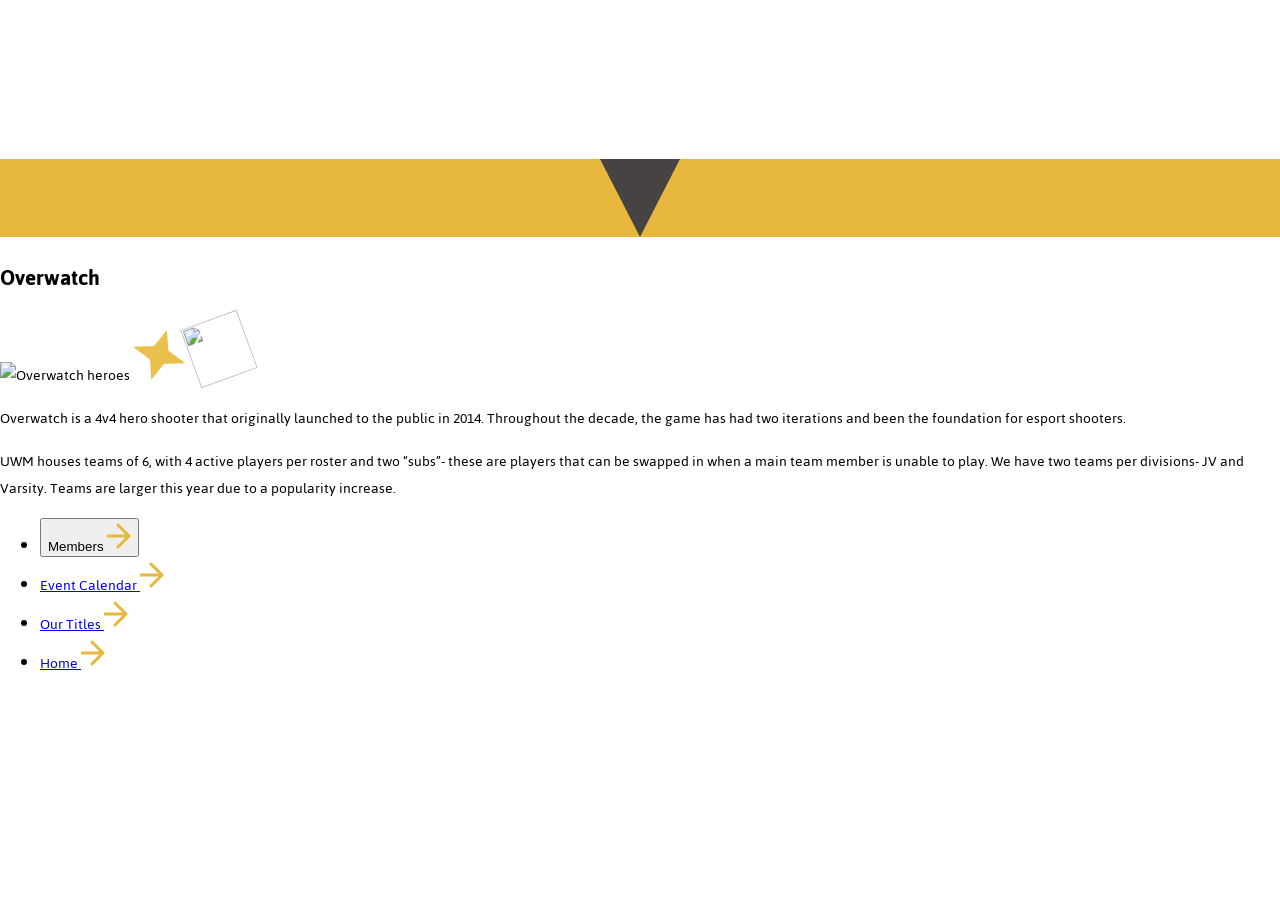
==== overwatch.html @ 7b1d6c19 "updates" ====
<!DOCTYPE html>
<html lang="en">
<head>
  <meta charset="utf-8">
  <title>Overwatch | UWM Esports</title>
  <link href="https://fonts.googleapis.com/css2?family=Jaldi:wght@400;700&display=swap" rel="stylesheet">
  <link href="styles.css" rel="stylesheet">
</head>
<body class="overwatch-page">

  <!-- Looped background video, with a gold tint on top.
       "muted" is required or the browser will block autoplay. -->
  <video class="popout-video" src="videos/overwatch.mp4" autoplay loop muted></video>
  <div class="popout-video-tint"></div>

  <!-- Gold band with the dark triangle -->
  <header class="band popout-band">
    <div class="band-triangle"></div>
  </header>

  <main class="popout-panel">
    <div class="popout-tint">
      <article class="popout-column">

        <!-- Title with gold line -->
        <div class="popout-title-bar">
          <h1 class="popout-heading">Overwatch</h1>
          <div class="popout-line"></div>
        </div>

        <!-- Photo with the two stars on its corner -->
        <div class="popout-photo-wrap">
          <img class="popout-photo" src="images/image23.png" alt="Overwatch heroes">
          <img class="star-large" src="images/star1.svg" alt="">
          <img class="star-small" src="images/star2.svg" alt="">
        </div>

        <!-- Description -->
        <section class="popout-card">
          <div class="popout-card-bar"></div>
          <p class="popout-card-text">Overwatch is a 4v4 hero shooter that originally launched to the public in 2014. Throughout the decade, the game has had two iterations and been the foundation for esport shooters.</p>
          <p class="popout-card-text">UWM houses teams of 6, with 4 active players per roster and two “subs”- these are players that can be swapped in when a main team member is unable to play. We have two teams per divisions- JV and Varsity. Teams are larger this year due to a popularity increase.</p>
        </section>

        <!-- Links -->
        <nav>
          <ul class="popout-links">
            <li>
              <!-- Opens the Members popout on top of this page -->
              <button class="popout-link" popovertarget="members-popout">Members <img class="popout-arrow" src="images/arrow.svg" alt=""></button>
            </li>
            <li>
              <a class="popout-link" href="event-calendar.html">Event Calendar <img class="popout-arrow" src="images/arrow.svg" alt=""></a>
            </li>
            <li>
              <a class="popout-link" href="overwatch-games.html">Our Titles <img class="popout-arrow" src="images/arrow.svg" alt=""></a>
            </li>
            <li>
              <a class="popout-link" href="index.html">Home <img class="popout-arrow" src="images/arrow.svg" alt=""></a>
            </li>
          </ul>
        </nav>

      </article>
    </div>
  </main>

  <!-- OVERWATCH MEMBERS POPOUT -->
  <div class="popout" popover id="members-popout">

    <main class="members-panel">

      <h2 class="members-heading">Overwatch Members</h2>

      <article class="members-card">
        <div class="roster">

          <h3 class="roster-label">Players:</h3>

          <!-- Varsity team -->
          <section class="team">
            <h4 class="team-name">UWM Black - Varsity</h4>
            <ul class="team-list">
              <li>@Just Noah - JustNoah</li>
              <li>@shinboner - shinbone</li>
              <li>@marcos - frustrater</li>
              <li>@meow - distinctish</li>
              <li>@Xandaddio - Xeevee</li>
            </ul>
            <p class="sub-label">Subs</p>
            <ul class="team-list">
              <li>@Divine/Spencer - Divine</li>
              <li>@GrumpyHP - GrumpyHP</li>
            </ul>
          </section>

          <!-- JV team -->
          <section>
            <h4 class="team-name">UWM White - JV</h4>
            <ul class="team-list">
              <li>@Saiyan_Roar - SaiyanRoar</li>
              <li>@Face - GuyWithAFace</li>
              <li>@Phantasmically - Phantasmic</li>
              <li>@Rice - FlaxSeal</li>
              <li>@dmsnaz - dmsnaz</li>
              <li>@Arc - Arctic</li>
              <li>@LessyTheAlien👽 - Lessy</li>
              <li>@Jimxx - JIMXX</li>
              <li>@skips - Michael</li>
            </ul>
          </section>

        </div>
      </article>

      <a class="home-button members-home-button" href="index.html">Home</a>

    </main>

    <div class="members-stripe"></div>

  </div>

</body>
</html>
---- styles.css ----
/* ---------- COLORS (from the Figma file) ---------- */
:root {
  --dusty-black: #474343;
  --gold: #E7B73E;
  --light-gold: #EAC04C;
  --white: #FFFFFF;
  --black: #000000;
}

/* ---------- PAGE ---------- */
body {
  margin: 0;
  font-family: "Jaldi", sans-serif;
  background-color: var(--white);
  color: var(--black);
}

/* ---------- HEADER ---------- */
.header {
  display: flex;
  flex-direction: column;
  align-items: center;
}

/* The wide photo across the top, with a gold line under it */
.banner-photo {
  width: 100%;
  height: 200px;
  object-fit: cover;
  border-bottom: 6px solid var(--light-gold);
}

.site-title {
  margin: 30px 0 0 0;
  padding-bottom: 10px;
  width: 600px;
  text-align: center;
  font-size: 72px;
  font-weight: 700;
  border-bottom: 6px solid var(--light-gold);
}

/* ---------- MAIN ---------- */
.main {
  display: flex;
  justify-content: center;
  padding: 30px 0;
}

.home {
  display: flex;
  flex-direction: column;
  align-items: center;
  width: 700px;
}

/* ---------- WELCOME ---------- */
.welcome {
  display: flex;
  flex-direction: column;
  align-items: center;
  margin-bottom: 40px;
}

/* The photo has a see-through gold tint in Figma.
   Add it to the image itself when you export it. */
.players-photo {
  width: 400px;
  height: 205px;
  object-fit: cover;
  margin-bottom: 20px;
}

.welcome-text {
  margin: 0;
  font-size: 24px;
  line-height: 30px;
  text-align: center;
}

/* ---------- MENU ---------- */
.menu {
  width: 100%;
  padding: 50px 0;
  background-color: var(--dusty-black);
  border-radius: 50px;
}

.menu-list {
  display: flex;
  flex-direction: column;
  align-items: center;
  gap: 20px;
  margin: 0;
  padding: 0;
  list-style: none;
}

.menu-button {
  display: block;
  width: 400px;
  padding: 10px 0;
  background-color: var(--gold);
  border-radius: 100px;
  color: var(--white);
  font-size: 24px;
  font-weight: 700;
  text-align: center;
  text-decoration: none;
  transition: transform 0.2s, background-color 0.2s;
}

/* Hover: the button turns white-gold, text turns dark, and it grows a little */
.menu-button:hover {
  background-color: var(--white);
  color: var(--dusty-black);
  transform: scale(1.05);
}

/* ---------- FOOTER ---------- */
.footer {
  display: flex;
  justify-content: center;
  align-items: flex-end;
  height: 80px;
  background-color: var(--gold);
}

/* A triangle made with borders: the two side borders are see-through,
   and the bottom border is the white triangle itself. */
.triangle {
  width: 0;
  height: 0;
  border-left: 45px solid transparent;
  border-right: 45px solid transparent;
  border-bottom: 70px solid var(--white);
}

/* ---------- ABOUT PAGE COLORS ---------- */
:root {
  --pale-gold: rgba(234, 192, 76, 0.3);
  --card-gold: rgba(231, 183, 62, 0.6);
}

/* ---------- ABOUT PAGE: BACKGROUND ---------- */
/* The About page sits on the dark color instead of white */
.about-page {
  background-color: var(--dusty-black);
}

/* ---------- ABOUT PAGE: GOLD BANDS ---------- */
/* A gold stripe with a dark triangle pointing down into it */
.band {
  display: flex;
  justify-content: center;
  align-items: flex-start;
  height: 78px;
  background-color: var(--gold);
}

/* The dark space above each band */
.band-top {
  margin-top: 86px;
}

.band-middle {
  margin-top: 98px;
}

/* A triangle made with borders: the two side borders are see-through,
   and the top border is the dark triangle itself. */
.band-triangle {
  width: 0;
  height: 0;
  border-left: 40px solid transparent;
  border-right: 40px solid transparent;
  border-top: 78px solid var(--dusty-black);
}

/* ---------- ABOUT PAGE: HEADINGS AND TEXT ---------- */
.about-heading {
  margin: 0 0 12px 0;
  font-size: 72px;
  font-weight: 700;
  line-height: 64px;
  text-align: center;
  text-shadow: 0 8px 8px rgba(0, 0, 0, 0.25);
}

.about-text {
  margin: 0;
  font-size: 24px;
  line-height: 24px;
  text-align: center;
}

/* ---------- ABOUT PAGE: WHITE MISSION PANEL ---------- */
.mission-panel {
  display: flex;
  flex-direction: column;
  align-items: center;
  padding: 24px 0 60px 0;
  background-color: var(--white);
  border-radius: 0 0 100px 100px;
}

.mission-section {
  width: 450px;
  margin-bottom: 40px;
}

/* The gold line runs across the page with the photo sitting on top of it */
.photo-row {
  display: flex;
  align-items: center;
  width: 494px;
}

.photo-line {
  flex: 1;
  height: 8px;
  background-color: var(--light-gold);
}

.photo {
  width: 208px;
  height: 138px;
  object-fit: cover;
}

/* ---------- ABOUT PAGE: CREAM PANEL WITH CARDS ---------- */
.about-panel {
  display: flex;
  justify-content: center;
  padding: 32px 0 82px 0;
  margin-bottom: 80px;
  background-color: var(--white);
}

.about-box {
  display: flex;
  flex-direction: column;
  align-items: center;
  gap: 20px;
  width: 492px;
  padding: 14px 0 82px 0;
  background-color: var(--pale-gold);
  border-radius: 40px;
}

.about-card {
  width: 468px;
  padding: 8px 18px 30px 18px;
  box-sizing: border-box;
  background-color: var(--card-gold);
  border-radius: 60px;
}

/* ---------- ABOUT PAGE: HOME BUTTON ---------- */
.home-button {
  display: block;
  width: 412px;
  margin-top: 26px;
  padding: 8px 0;
  background-color: var(--light-gold);
  border-radius: 100px;
  color: var(--black);
  font-size: 24px;
  font-weight: 700;
  line-height: 34px;
  text-align: center;
  text-decoration: none;
  transition: transform 0.2s, background-color 0.2s;
}

/* Same hover as the Home menu buttons */
.home-button:hover {
  background-color: var(--white);
  color: var(--dusty-black);
  transform: scale(1.05);
}

/* ============================================================
   GAMES PAGE (Figma frame "Games we Offer")
   The Figma frame was drawn at half size, so every number from
   Figma was doubled to match the Home and About pages.
   The gold band at the top reuses .band, .band-top and
   .band-triangle from the About page section above.
   ============================================================ */

/* ---------- GAMES PAGE: COLORS ---------- */
:root {
  --bright-gold: #FFBE0A;
  --cream-gold: rgba(231, 183, 62, 0.1);
}

/* ---------- GAMES PAGE: BACKGROUND ---------- */
.games-page {
  background-color: var(--dusty-black);
}

/* ---------- GAMES PAGE: WHITE PANEL ---------- */
/* Sits right under the gold band, with rounded bottom corners */
.games-panel {
  display: flex;
  flex-direction: column;
  align-items: center;
  padding: 60px 0 28px 0;
  margin-bottom: 58px;
  background-color: var(--white);
  border-radius: 0 0 100px 100px;
}

/* ---------- GAMES PAGE: CREAM BOX ---------- */
.games-box {
  display: flex;
  flex-direction: column;
  align-items: center;
  width: 468px;
  padding: 18px 0 26px 0;
  background-color: var(--cream-gold);
  border-radius: 60px;
}

.games-heading {
  margin: 0 0 28px 0;
  font-size: 60px;
  font-weight: 700;
  line-height: 80px;
  text-align: center;
  text-shadow: 0 8px 8px rgba(0, 0, 0, 0.25);
}

/* ---------- GAMES PAGE: GAME TILES ---------- */
/* Two rows of four. The row is a little wider than the box, like in Figma. */
.games-grid {
  display: flex;
  flex-wrap: wrap;
  gap: 20px 10px;
  width: 478px;
  margin: 0 0 54px 0;
  padding: 0;
  list-style: none;
}

/* Each tile is a button, so the border and padding are turned off */
.game-tile {
  display: flex;
  justify-content: center;
  align-items: center;
  width: 112px;
  height: 100px;
  padding: 0;
  border: none;
  background-color: var(--light-gold);
  border-radius: 40px;
  cursor: pointer;
  transition: transform 0.2s, background-color 0.2s;
}

/* Hover: the tile turns bright gold and grows a little */
.game-tile:hover {
  background-color: var(--bright-gold);
  transform: scale(1.05);
}

/* "contain" keeps each logo from being stretched */
.game-logo {
  width: 80px;
  height: 70px;
  object-fit: contain;
}

/* ---------- GAMES PAGE: MEMBERS / EVENT CALENDAR LINKS ---------- */
.games-links {
  display: flex;
  flex-direction: column;
  gap: 10px;
  margin: 0;
  padding: 0;
  list-style: none;
}

.games-link {
  display: flex;
  justify-content: center;
  align-items: center;
  gap: 12px;
  width: 412px;
  height: 50px;
  background-color: var(--pale-gold);
  border-radius: 100px;
  color: var(--black);
  font-size: 24px;
  text-decoration: none;
  transition: transform 0.2s, background-color 0.2s;
}

/* Same hover as the Home menu buttons */
.games-link:hover {
  background-color: var(--white);
  transform: scale(1.05);
}

.games-arrow {
  width: 24px;
  height: 30px;
}

/* ---------- GAMES PAGE: GAME POPUP ---------- */
/* Placeholder styles. Update these to match the Figma popout. */
/* The browser centers a popover on the screen for us */
.game-popup {
  box-sizing: border-box;
  width: 492px;
  padding: 24px;
  border: none;
  background-color: var(--white);
  border-radius: 50px;
  color: var(--black);
  font-family: "Jaldi", sans-serif;
}

.popup-game-title {
  margin: 0 0 12px 0;
  font-size: 48px;
  font-weight: 700;
  text-align: center;
}

.popup-game-text {
  margin: 0 0 20px 0;
  font-size: 20px;
  line-height: 24px;
}

.popup-game-link {
  display: block;
  padding: 8px 0;
  background-color: var(--light-gold);
  border-radius: 100px;
  color: var(--black);
  font-size: 24px;
  font-weight: 700;
  text-align: center;
  text-decoration: none;
}

/* ============================================================
   CONTACT PAGE (Figma frame "Contact Us")
   The Figma frame was drawn at half size, so every number from
   Figma was doubled. The gold band at the top reuses .band,
   .band-top and .band-triangle, and the Home button reuses
   .home-button from the About page section.
   ============================================================ */

/* ---------- CONTACT PAGE: COLORS ---------- */
:root {
  --pale-line: #F1D898;
}

/* ---------- CONTACT PAGE: BACKGROUND ---------- */
.contact-page {
  background-color: var(--dusty-black);
}

/* ---------- CONTACT PAGE: WHITE PANEL ---------- */
.contact-panel {
  display: flex;
  flex-direction: column;
  align-items: center;
  padding: 54px 0 82px 0;
  background-color: var(--white);
  border-radius: 0 0 100px 100px;
}

.contact-heading {
  margin: 0 0 42px 0;
  font-size: 60px;
  font-weight: 700;
  line-height: 80px;
  text-align: center;
  text-shadow: 0 8px 8px rgba(0, 0, 0, 0.25);
}

/* ---------- CONTACT PAGE: GOLD CARDS ---------- */
.contact-card {
  display: flex;
  flex-direction: column;
  align-items: center;
  width: 492px;
  margin-bottom: 28px;
  background-color: var(--light-gold);
  border-radius: 40px;
}

.streaming-card {
  padding: 10px 0 14px 0;
}

.lounge-card {
  padding: 16px 0;
}

/* ---------- CONTACT PAGE: STREAMING CARD ---------- */
.card-title {
  align-self: flex-start;
  margin: 8px 0 0 48px;
  font-size: 24px;
  font-weight: 700;
  line-height: 36px;
}

/* The pale gold stripe under the card title */
.card-line {
  width: 446px;
  height: 20px;
  margin: 14px 0 18px 0;
  border: none;
  background-color: var(--pale-line);
}

.card-box {
  display: flex;
  flex-direction: column;
  justify-content: center;
  align-items: center;
  box-sizing: border-box;
  width: 454px;
  height: 182px;
  padding: 0 33px;
  background-color: var(--white);
  border-radius: 40px;
}

.card-bold {
  margin: 0 0 10px 0;
  font-size: 24px;
  font-weight: 700;
  line-height: 28px;
  text-align: center;
}

.card-small {
  margin: 0;
  font-size: 16px;
  line-height: 20px;
  text-align: center;
}

/* ---------- CONTACT PAGE: LOUNGE CARD ---------- */
.lounge-box {
  box-sizing: border-box;
  width: 454px;
  padding: 12px 10px 34px 24px;
  background-color: var(--white);
  border-radius: 40px;
}

.lounge-info {
  display: flex;
  justify-content: space-between;
}

.lounge-title {
  margin: 0 0 6px 0;
  font-size: 24px;
  font-weight: 700;
  line-height: 40px;
}

/* address is italic by default, so turn that off */
.lounge-address {
  font-style: normal;
}

.lounge-detail {
  margin: 0 0 10px 0;
  font-size: 16px;
  line-height: 24px;
}

/* The two stars sit in the bottom right corner, tilted */
.stars {
  display: flex;
  align-items: flex-end;
  align-self: flex-end;
}

.star-big {
  width: 110px;
  height: 104px;
  transform: rotate(17deg);
}

.star-small {
  width: 60px;
  height: 62px;
  transform: rotate(-20deg);
}

.lounge-line {
  width: 428px;
  height: 20px;
  margin: 20px 0 18px 0;
  border: none;
  background-color: var(--pale-line);
}

/* ---------- CONTACT PAGE: DIRECTOR ---------- */
.director {
  display: flex;
  align-items: flex-start;
  gap: 12px;
}

.director-text {
  width: 224px;
}

.director-name {
  margin: 8px 0 0 0;
  font-size: 24px;
  font-weight: 700;
  line-height: 28px;
}

.director-contact {
  margin: 0 0 16px 0;
  font-size: 16px;
  line-height: 20px;
}

.director-bio {
  width: 202px;
  margin: 0 0 0 10px;
  font-size: 16px;
  line-height: 20px;
  text-align: center;
}

/* The gold border makes the photo look like it has a gold frame */
.director-photo {
  flex: none;
  width: 142px;
  height: 166px;
  border: 9px solid var(--light-gold);
  border-radius: 60px;
  object-fit: cover;
}

/* ---------- CONTACT PAGE: BOTTOM BAND ---------- */
.band-bottom {
  margin-bottom: 40px;
}

/* ============================================================
   EVENT CALENDAR PAGE (Figma frames "EventCalendar" and
   "EventCalendarPopout")
   The Figma frames were drawn at half size, so every number from
   Figma was doubled to match the other pages.
   The gold band at the top reuses .band, .band-top and
   .band-triangle. The Home button reuses .home-button.
   ============================================================ */

/* ---------- CALENDAR PAGE: BACKGROUND ---------- */
.calendar-page {
  background-color: var(--dusty-black);
}

/* ---------- CALENDAR PAGE: WHITE PANEL ---------- */
/* Sits right under the gold band, with rounded bottom corners */
.calendar-panel {
  display: flex;
  flex-direction: column;
  align-items: center;
  padding: 122px 0 34px 0;
  margin-bottom: 58px;
  background-color: var(--white);
  border-radius: 0 0 100px 100px;
}

/* The thin gold line above the calendar box */
.calendar-line {
  width: 364px;
  height: 6px;
  margin-bottom: 44px;
  background-color: var(--light-gold);
}

/* ---------- CALENDAR PAGE: GOLD BOX ---------- */
.calendar-box {
  display: flex;
  flex-direction: column;
  align-items: center;
  width: 468px;
  padding: 10px 0 40px 0;
  background-color: var(--card-gold);
  border-radius: 60px;
}

.calendar-heading {
  margin: 0 0 6px 0;
  font-size: 60px;
  font-weight: 700;
  line-height: 80px;
  text-align: center;
}

/* ---------- CALENDAR PAGE: THE CALENDAR ---------- */
.calendar {
  width: 372px;
  background-color: var(--white);
}

/* Row with the two arrow buttons and the month name */
.calendar-top {
  display: flex;
  justify-content: space-between;
  align-items: center;
  padding: 4px 26px;
}

.calendar-month {
  margin: 0;
  font-size: 24px;
  font-weight: 700;
}

.calendar-arrow {
  width: 70px;
  height: 40px;
  padding: 0;
  border: none;
  background-color: var(--light-gold);
  border-radius: 100px;
  color: var(--black);
  font-family: "Jaldi", sans-serif;
  font-size: 28px;
  font-weight: 700;
  cursor: pointer;
  transition: transform 0.2s, background-color 0.2s;
}

.calendar-arrow:hover {
  background-color: var(--bright-gold);
  transform: scale(1.05);
}

/* The grid of days. "fixed" makes all 7 columns the same width. */
.calendar-table {
  width: 100%;
  border-collapse: collapse;
  table-layout: fixed;
}

.calendar-weekday {
  padding: 4px 0;
  border: 1px solid var(--dusty-black);
  font-size: 12px;
  font-weight: 400;
  text-align: center;
}

.calendar-day {
  height: 44px;
  padding: 0;
  border: 1px solid var(--dusty-black);
  font-size: 16px;
  text-align: center;
  vertical-align: middle;
}

/* ---------- CALENDAR PAGE: DAYS WITH AN EVENT ---------- */
/* The gold pill button that opens the pop-out */
.event-day {
  width: 40px;
  height: 32px;
  padding: 0;
  border: none;
  background-color: var(--light-gold);
  border-radius: 100px;
  color: var(--black);
  font-family: "Jaldi", sans-serif;
  font-size: 16px;
  font-weight: 700;
  cursor: pointer;
  transition: transform 0.2s, background-color 0.2s;
}

.event-day:hover {
  background-color: var(--bright-gold);
  transform: scale(1.05);
}

/* ---------- CALENDAR PAGE: POP-OUT ---------- */
/* The browser centers a popover on the screen for us */
.event-popup {
  box-sizing: border-box;
  width: 492px;
  padding: 14px 16px 16px 16px;
  border: none;
  background-color: var(--white);
  border-radius: 50px;
  color: var(--black);
  font-family: "Jaldi", sans-serif;
}

.popup-date {
  margin: 0 0 12px 14px;
  font-size: 24px;
  font-weight: 700;
  line-height: 30px;
}

.popup-box {
  padding: 24px 20px 30px 20px;
  background-color: var(--pale-gold);
  border-radius: 40px;
}

/* The gold line on the left is a border on each event */
.popup-event {
  padding-left: 14px;
  border-left: 6px solid var(--light-gold);
}

.popup-title {
  margin: 0;
  font-size: 20px;
  font-weight: 400;
  line-height: 24px;
}

.popup-details {
  margin: 0;
  font-size: 20px;
  line-height: 24px;
}

.popup-note {
  margin: 8px 0 0 32px;
  font-size: 16px;
  font-weight: 700;
  line-height: 24px;
}
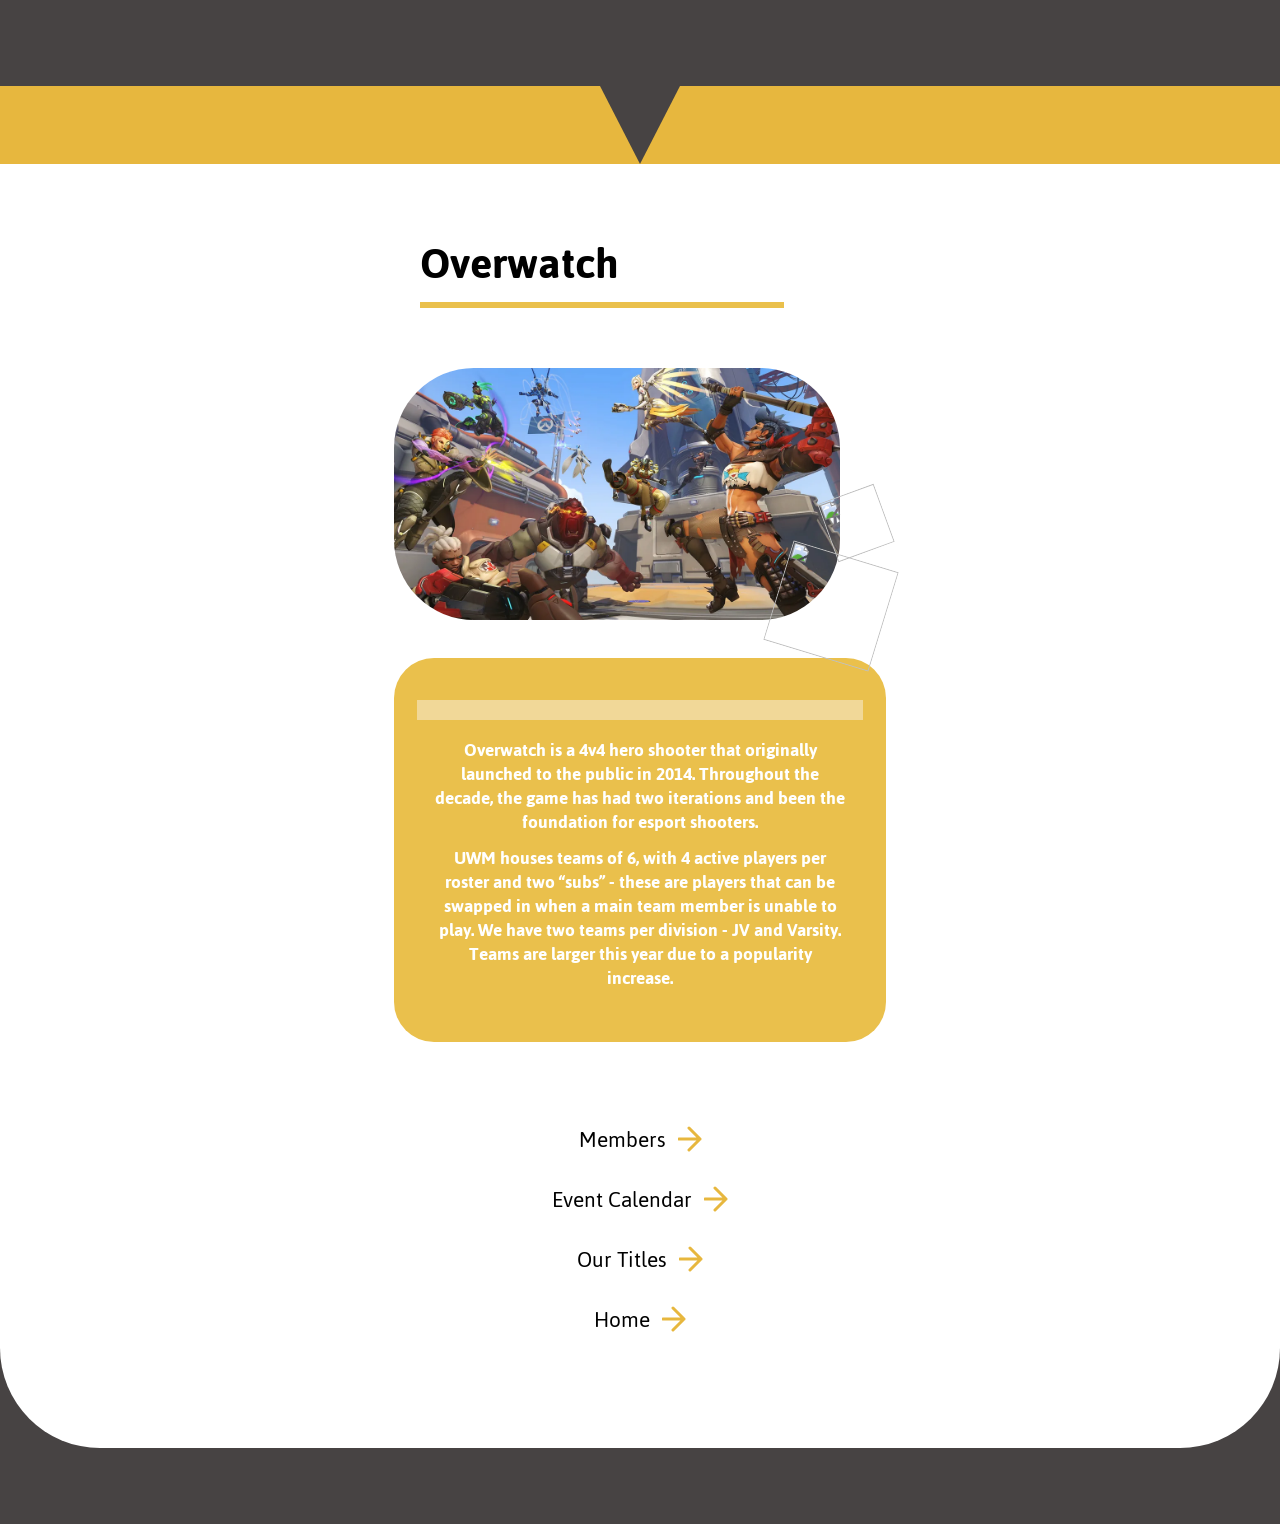
==== commit 2cf01afa: "updates" ====
--- a/overwatch.html
+++ b/overwatch.html
@@ -1,125 +1,66 @@
 <!DOCTYPE html>
 <html lang="en">
 <head>
-  <meta charset="utf-8">
+  <meta charset="UTF-8">
   <title>Overwatch | UWM Esports</title>
+  <link rel="preconnect" href="https://fonts.googleapis.com">
+  <link rel="preconnect" href="https://fonts.gstatic.com" crossorigin>
   <link href="https://fonts.googleapis.com/css2?family=Jaldi:wght@400;700&display=swap" rel="stylesheet">
-  <link href="styles.css" rel="stylesheet">
+  <link rel="stylesheet" href="styles.css">
 </head>
 <body class="overwatch-page">
 
-  <!-- Looped background video, with a gold tint on top.
-       "muted" is required or the browser will block autoplay. -->
-  <video class="popout-video" src="videos/overwatch.mp4" autoplay loop muted></video>
-  <div class="popout-video-tint"></div>
-
-  <!-- Gold band with the dark triangle -->
-  <header class="band popout-band">
+  <header class="band band-top">
     <div class="band-triangle"></div>
   </header>
 
-  <main class="popout-panel">
-    <div class="popout-tint">
-      <article class="popout-column">
+  <main class="overwatch-panel">
 
-        <!-- Title with gold line -->
-        <div class="popout-title-bar">
-          <h1 class="popout-heading">Overwatch</h1>
-          <div class="popout-line"></div>
-        </div>
+    <header class="overwatch-title-bar">
+      <h1 class="overwatch-title">Overwatch</h1>
+      <div class="overwatch-title-line"></div>
+    </header>
 
-        <!-- Photo with the two stars on its corner -->
-        <div class="popout-photo-wrap">
-          <img class="popout-photo" src="images/image23.png" alt="Overwatch heroes">
-          <img class="star-large" src="images/star1.svg" alt="">
-          <img class="star-small" src="images/star2.svg" alt="">
-        </div>
+    <section class="overwatch-photo-row">
+      <img class="overwatch-photo" src="images/image-23.png" alt="Overwatch heroes in battle">
+      <div class="overwatch-stars">
+        <img class="star-small" src="images/star-2.svg" alt="">
+        <img class="star-big" src="images/star-1.svg" alt="">
+      </div>
+    </section>
 
-        <!-- Description -->
-        <section class="popout-card">
-          <div class="popout-card-bar"></div>
-          <p class="popout-card-text">Overwatch is a 4v4 hero shooter that originally launched to the public in 2014. Throughout the decade, the game has had two iterations and been the foundation for esport shooters.</p>
-          <p class="popout-card-text">UWM houses teams of 6, with 4 active players per roster and two “subs”- these are players that can be swapped in when a main team member is unable to play. We have two teams per divisions- JV and Varsity. Teams are larger this year due to a popularity increase.</p>
-        </section>
+    <section class="overwatch-card">
+      <hr class="card-line">
+      <p class="overwatch-text">Overwatch is a 4v4 hero shooter that originally launched to the public in 2014. Throughout the decade, the game has had two iterations and been the foundation for esport shooters.</p>
+      <p class="overwatch-text">UWM houses teams of 6, with 4 active players per roster and two “subs” - these are players that can be swapped in when a main team member is unable to play. We have two teams per division - JV and Varsity. Teams are larger this year due to a popularity increase.</p>
+    </section>
 
-        <!-- Links -->
-        <nav>
-          <ul class="popout-links">
-            <li>
-              <!-- Opens the Members popout on top of this page -->
-              <button class="popout-link" popovertarget="members-popout">Members <img class="popout-arrow" src="images/arrow.svg" alt=""></button>
-            </li>
-            <li>
-              <a class="popout-link" href="event-calendar.html">Event Calendar <img class="popout-arrow" src="images/arrow.svg" alt=""></a>
-            </li>
-            <li>
-              <a class="popout-link" href="overwatch-games.html">Our Titles <img class="popout-arrow" src="images/arrow.svg" alt=""></a>
-            </li>
-            <li>
-              <a class="popout-link" href="index.html">Home <img class="popout-arrow" src="images/arrow.svg" alt=""></a>
-            </li>
-          </ul>
-        </nav>
+    <nav>
+      <ul class="games-links">
+        <li>
+          <a class="overwatch-link" href="members.html">Members
+            <img class="games-arrow" src="images/arrow.svg" alt="">
+          </a>
+        </li>
+        <li>
+          <a class="overwatch-link" href="calendar.html">Event Calendar
+            <img class="games-arrow" src="images/arrow.svg" alt="">
+          </a>
+        </li>
+        <li>
+          <a class="overwatch-link" href="games.html">Our Titles
+            <img class="games-arrow" src="images/arrow.svg" alt="">
+          </a>
+        </li>
+        <li>
+          <a class="overwatch-link" href="index.html">Home
+            <img class="games-arrow" src="images/arrow.svg" alt="">
+          </a>
+        </li>
+      </ul>
+    </nav>
 
-      </article>
-    </div>
   </main>
-
-  <!-- OVERWATCH MEMBERS POPOUT -->
-  <div class="popout" popover id="members-popout">
-
-    <main class="members-panel">
-
-      <h2 class="members-heading">Overwatch Members</h2>
-
-      <article class="members-card">
-        <div class="roster">
-
-          <h3 class="roster-label">Players:</h3>
-
-          <!-- Varsity team -->
-          <section class="team">
-            <h4 class="team-name">UWM Black - Varsity</h4>
-            <ul class="team-list">
-              <li>@Just Noah - JustNoah</li>
-              <li>@shinboner - shinbone</li>
-              <li>@marcos - frustrater</li>
-              <li>@meow - distinctish</li>
-              <li>@Xandaddio - Xeevee</li>
-            </ul>
-            <p class="sub-label">Subs</p>
-            <ul class="team-list">
-              <li>@Divine/Spencer - Divine</li>
-              <li>@GrumpyHP - GrumpyHP</li>
-            </ul>
-          </section>
-
-          <!-- JV team -->
-          <section>
-            <h4 class="team-name">UWM White - JV</h4>
-            <ul class="team-list">
-              <li>@Saiyan_Roar - SaiyanRoar</li>
-              <li>@Face - GuyWithAFace</li>
-              <li>@Phantasmically - Phantasmic</li>
-              <li>@Rice - FlaxSeal</li>
-              <li>@dmsnaz - dmsnaz</li>
-              <li>@Arc - Arctic</li>
-              <li>@LessyTheAlien👽 - Lessy</li>
-              <li>@Jimxx - JIMXX</li>
-              <li>@skips - Michael</li>
-            </ul>
-          </section>
-
-        </div>
-      </article>
-
-      <a class="home-button members-home-button" href="index.html">Home</a>
-
-    </main>
-
-    <div class="members-stripe"></div>
-
-  </div>
 
 </body>
 </html>
--- a/styles.css
+++ b/styles.css
@@ -350,11 +350,9 @@
   align-items: center;
   width: 112px;
   height: 100px;
-  padding: 0;
-  border: none;
   background-color: var(--light-gold);
   border-radius: 40px;
-  cursor: pointer;
+  text-decoration: none;
   transition: transform 0.2s, background-color 0.2s;
 }
 
@@ -843,4 +841,124 @@
   font-size: 16px;
   font-weight: 700;
   line-height: 24px;
+}
+
+/* ============================================================
+   OVERWATCH PAGE (Figma frame "OurTitlesPopout")
+   The Figma frame was drawn at half size, so every number from
+   Figma was doubled. It reuses the gold band, .card-line, the
+   stars, and the arrow link list from other pages.
+   ============================================================ */
+
+.overwatch-page {
+  background-color: var(--dusty-black);
+}
+
+/* ---------- OVERWATCH PAGE: WHITE PANEL ---------- */
+/* image-22.png is the blurry Overwatch picture behind everything */
+.overwatch-panel {
+  display: flex;
+  flex-direction: column;
+  align-items: center;
+  padding: 66px 0 104px 0;
+  margin-bottom: 76px;
+  background-color: var(--white);
+  background-image: url("images/image-22.png");
+  background-size: cover;
+  background-position: center;
+  border-radius: 0 0 100px 100px;
+}
+
+/* ---------- OVERWATCH PAGE: TITLE ---------- */
+.overwatch-title-bar {
+  box-sizing: border-box;
+  width: 492px;
+  height: 100px;
+  margin-bottom: 38px;
+  padding-left: 26px;
+  background-color: var(--white);
+}
+
+.overwatch-title {
+  margin: 4px 0 0 0;
+  font-size: 48px;
+  font-weight: 700;
+  line-height: 60px;
+}
+
+.overwatch-title-line {
+  width: 364px;
+  height: 6px;
+  margin-top: 8px;
+  background-color: var(--light-gold);
+}
+
+/* ---------- OVERWATCH PAGE: PHOTO AND STARS ---------- */
+.overwatch-photo-row {
+  display: flex;
+  align-items: flex-end;
+  width: 492px;
+  margin-bottom: 38px;
+}
+
+/* The photo has a see-through gold tint in Figma.
+   Add it to the image itself when you export it. */
+.overwatch-photo {
+  flex: none;
+  width: 446px;
+  height: 252px;
+  border-radius: 80px;
+  object-fit: cover;
+}
+
+/* The stars overlap the photo's right edge and hang below it */
+.overwatch-stars {
+  display: flex;
+  flex-direction: column;
+  align-items: flex-end;
+  margin: 0 0 -38px -64px;
+}
+
+/* ---------- OVERWATCH PAGE: TEXT CARD ---------- */
+.overwatch-card {
+  display: flex;
+  flex-direction: column;
+  align-items: center;
+  box-sizing: border-box;
+  width: 492px;
+  padding: 28px 0 40px 0;
+  margin-bottom: 72px;
+  background-color: var(--light-gold);
+  border-radius: 40px;
+}
+
+.overwatch-text {
+  width: 410px;
+  margin: 0 0 12px 0;
+  color: var(--white);
+  font-size: 20px;
+  font-weight: 700;
+  line-height: 24px;
+  text-align: center;
+}
+
+/* ---------- OVERWATCH PAGE: LINKS ---------- */
+.overwatch-link {
+  display: flex;
+  justify-content: center;
+  align-items: center;
+  gap: 12px;
+  width: 412px;
+  height: 50px;
+  background-color: var(--white);
+  border-radius: 100px;
+  color: var(--black);
+  font-size: 24px;
+  text-decoration: none;
+  transition: transform 0.2s, background-color 0.2s;
+}
+
+.overwatch-link:hover {
+  background-color: var(--pale-gold);
+  transform: scale(1.05);
 }
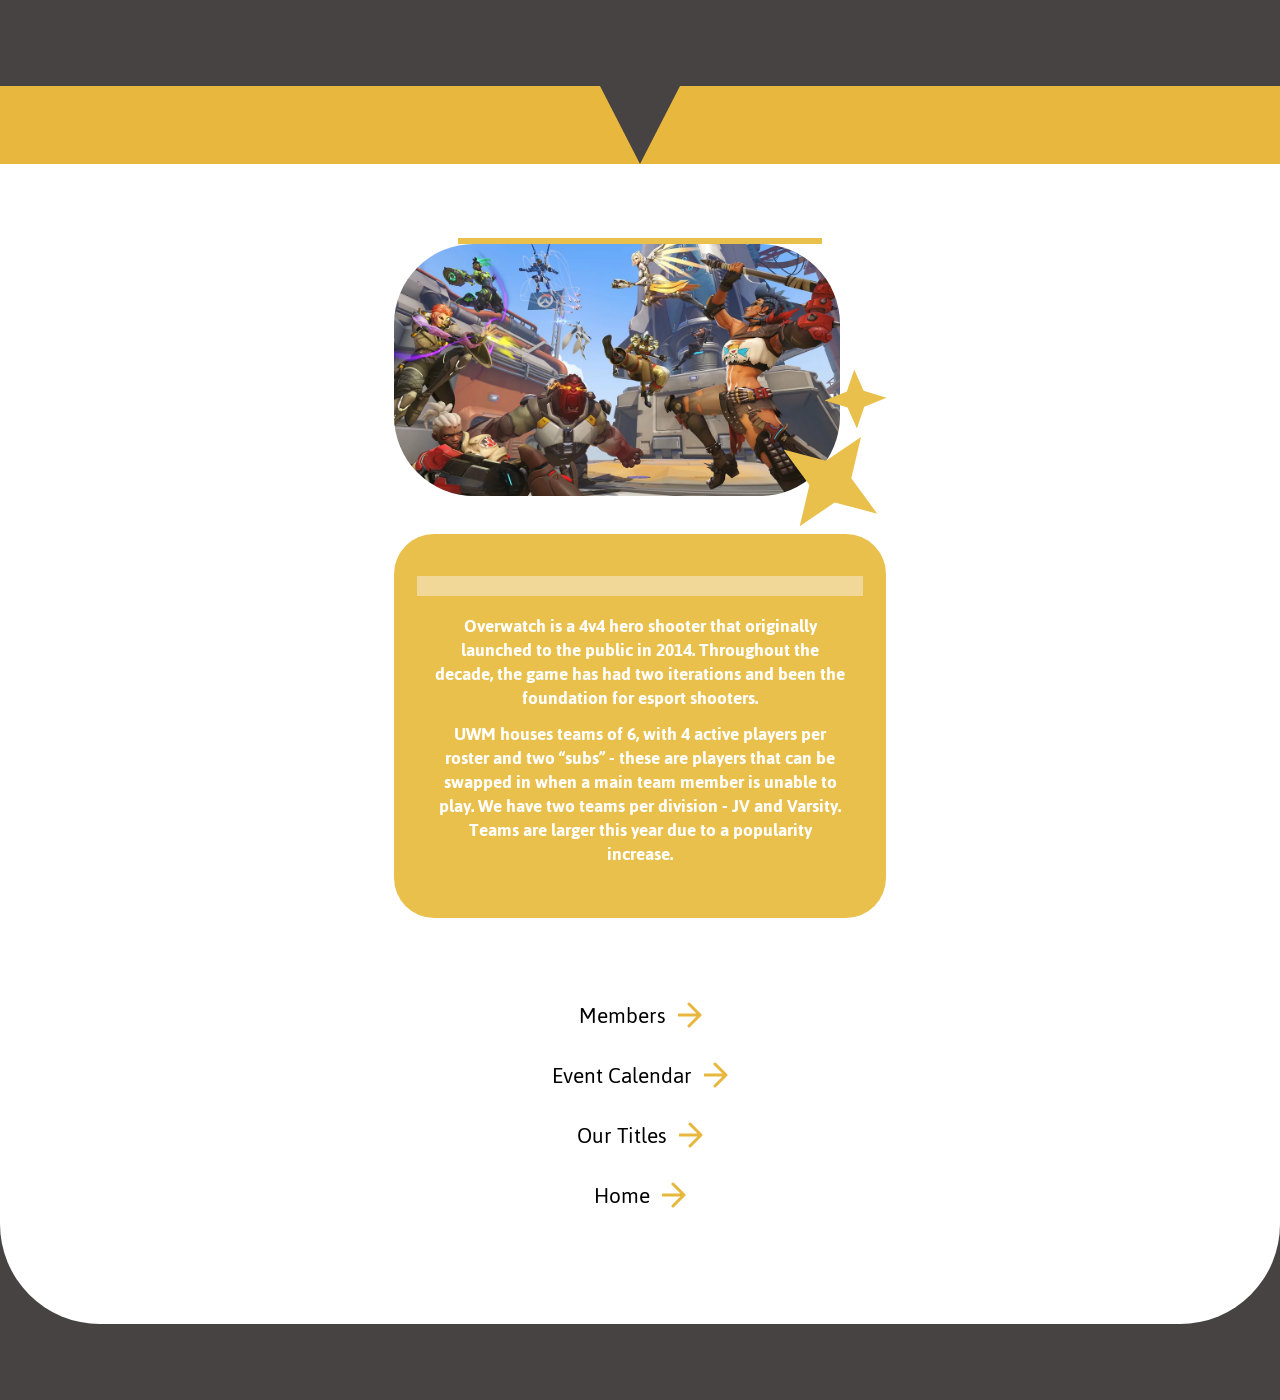
==== commit 4dadf719: "uploaded video" ====
--- a/overwatch.html
+++ b/overwatch.html
@@ -11,13 +11,13 @@
 <body class="overwatch-page">
 
   <header class="band band-top">
-    <div class="band-triangle"></div>
+  <div class="band-triangle"></div>
   </header>
 
   <main class="overwatch-panel">
+  <video class="overwatch-video" src="videos/image-22.mp4" autoplay muted loop playsinline></video>
 
-    <header class="overwatch-title-bar">
-      <h1 class="overwatch-title">Overwatch</h1>
+  <header class="overwatch-title-bar">
       <div class="overwatch-title-line"></div>
     </header>
 
--- a/styles.css
+++ b/styles.css
@@ -855,18 +855,46 @@
 }
 
 /* ---------- OVERWATCH PAGE: WHITE PANEL ---------- */
-/* image-22.png is the blurry Overwatch picture behind everything */
+/* position: relative keeps the video inside the panel.
+   overflow: hidden keeps the video inside the rounded corners. */
 .overwatch-panel {
+  position: relative;
+  z-index: 0;
+  overflow: hidden;
   display: flex;
   flex-direction: column;
   align-items: center;
   padding: 66px 0 104px 0;
   margin-bottom: 76px;
   background-color: var(--white);
-  background-image: url("images/image-22.png");
-  background-size: cover;
-  background-position: center;
   border-radius: 0 0 100px 100px;
+}
+
+/* The video fills the whole panel and sits behind everything else.
+   The lower opacity lets the white panel fade it, like in Figma. */
+.overwatch-video {
+  position: absolute;
+  top: 0;
+  left: 0;
+  z-index: -1;
+  width: 100%;
+  height: 100%;
+  object-fit: cover;
+  opacity: 0.4;
+}
+
+/* The video fills the whole panel and sits behind everything else.
+   The lower opacity lets the white panel fade it, like in Figma. */
+.overwatch-video {
+  position: absolute;
+  top: 0;
+  left: 0;
+  z-index: -1;
+  width: 100%;
+  height: 100%;
+  object-fit: cover;
+  opacity: 0.4;
+}
 }
 
 /* ---------- OVERWATCH PAGE: TITLE ---------- */
